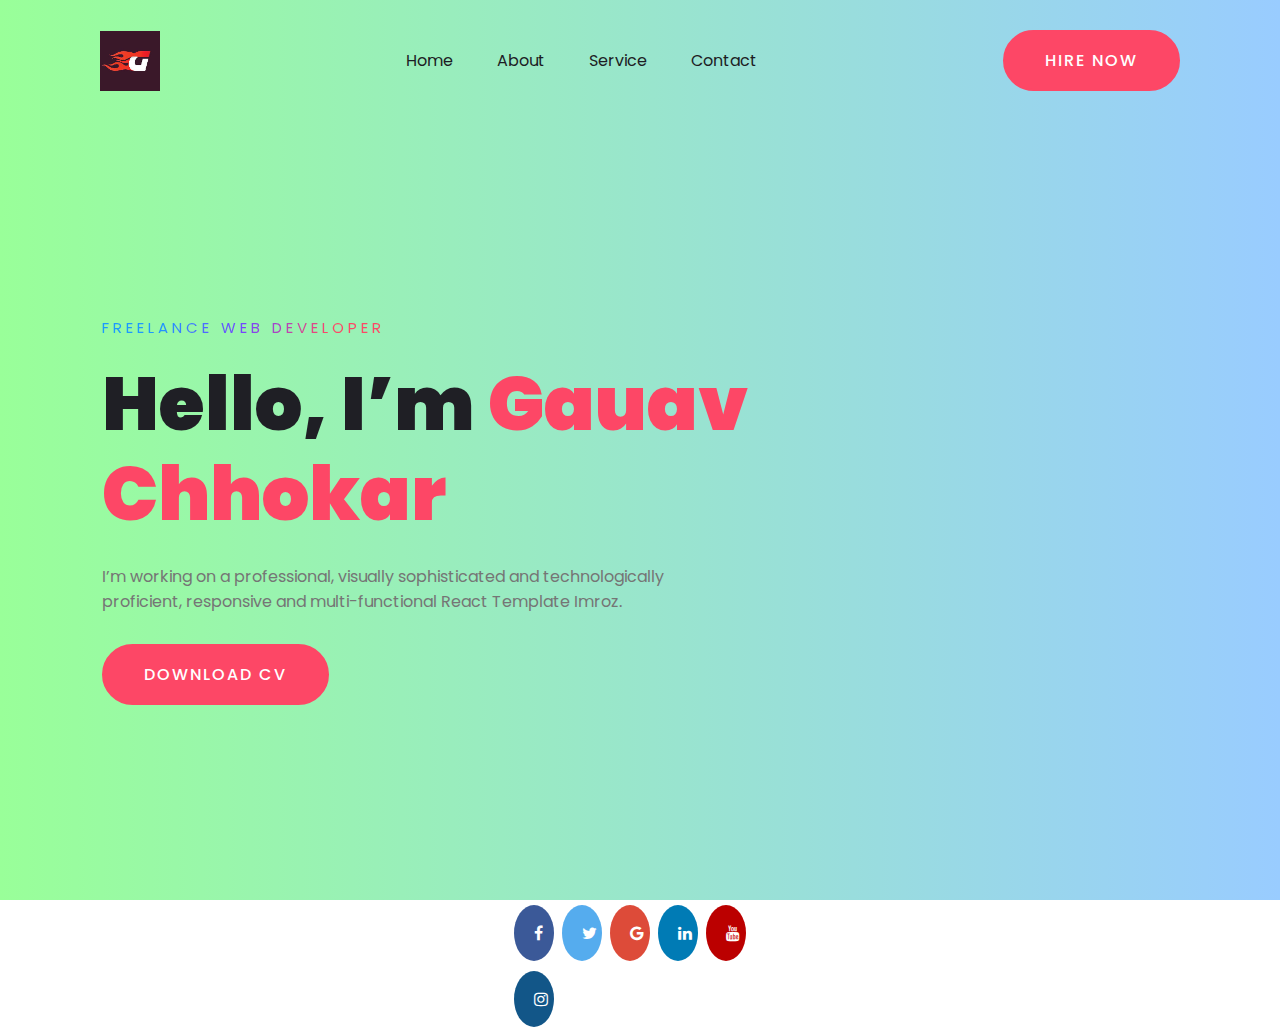
==== index.html @ 10db9f55 "Add files via upload" ====
<!DOCTYPE html>
<html lang="en">
  <head>
    <meta charset="UTF-8" />
    <title>Personal Portfolio Website</title>
    <!----CSS link----->
    <link rel="stylesheet" href="style1.css" />
    <link
      rel="stylesheet"
      href="https://cdnjs.cloudflare.com/ajax/libs/font-awesome/4.7.0/css/font-awesome.min.css"
    />
  </head>

  <body>
    <div class="hero">
      <nav>
        <img src="logo1.jfif" class="logo" />
        <ul>
          <li><a href="#">Home</a></li>
          <li><a href="about.html">About</a></li>
          <li><a href="#">Service</a></li>
          <li><a href="contact.html">Contact</a></li>
        </ul>
        <a href="#" class="btn">Hire Now</a>
      </nav>

      <div class="content">
        <span class="title">Freelance Web Developer</span>
        <h1>Hello, I’m <span>Gauav Chhokar</span></h1>
        <p>
          I’m working on a professional, visually sophisticated and
          technologically proficient, responsive and multi-functional React
          Template Imroz.
        </p>
        <a href="CV.txt" download="CV.txt" class="btn">Download CV</a>
      </div>
    </div>
    <div class="icons">
      <a href="#" class="fa fa-facebook"></a>
      <a href="#" class="fa fa-twitter"></a>
      <a href="#" class="fa fa-google"></a>
      <a href="#" class="fa fa-linkedin"></a>
      <a href="#" class="fa fa-youtube"></a>
      <a href="#" class="fa fa-instagram"></a>
    </div>
  </body>
</html>
---- style1.css ----
@import url('https://fonts.googleapis.com/css2?family=Poppins:wght@400;500;600;700&display=swap');
* {
    margin: 0;
    padding: 0;
    box-sizing: border-box;
    font-family: 'Poppins', sans-serif;
}

a {
    text-decoration: none;
}

.hero {
    width: 100%;
    height: 100vh;
    background: linear-gradient(to right, #99ff99 0%, #99ccff 100%);
    background-size: cover;
}

nav {
    display: flex;
    align-items: center;
    justify-content: space-between;
    padding: 30px 100px;
}

.logo {
    max-height: 60px;
}

nav ul li {
    list-style: none;
    display: inline-block;
    padding: 10px 20px;
}

nav ul li a {
    color: #1d1d24;
    position: relative;
    padding: 5px 0;
}

nav ul li a:hover {
    color: #fd4766;
}

nav ul li a:after {
    content: "";
    position: absolute;
    left: 0;
    width: 0;
    height: 3px;
    background: #fd4766;
    transition: .3s;
    bottom: 0;
}

nav ul li a:hover:after {
    width: 100%;
}

.btn {
    color: #fff;
    font-size: 16px;
    text-transform: uppercase;
    letter-spacing: 2px;
    padding: 16px 40px;
    border-radius: 500px;
    display: inline-block;
    font-weight: 500;
    transition: all .4s ease-in-out;
    background-size: 152% 100%;
    background: #fd4766;
    border: 2px solid #fd4766;
}

.btn:hover {
    background: transparent;
    border-color: #fd4766;
    color: #fd4766;
}

.content {
    position: absolute;
    top: 35%;
    left: 8%;
}

.content .title {
    color: #1f1f25;
    font-size: 15px;
    text-transform: uppercase;
    letter-spacing: 4px;
    display: inline-block;
    margin-bottom: 20px;
    background: linear-gradient(120deg, #1c99fe 20.69%, #7644ff 50.19%, #fd4766 79.69%);
    -webkit-background-clip: text;
    -webkit-text-fill-color: transparent;
}

.content h1 {
    color: #1f1f25;
    font-size: 75px;
    font-weight: 900;
    line-height: 90px;
    text-transform: inherit;
    width: 70%;
}

.content h1 span {
    color: #fd4766;
}

.content p {
    width: 55%;
    color: #757575;
    margin-top: 25px;
    margin-bottom: 30px;
}

.icons {
    margin-left: 40%;
    margin-right: 40%;
}

.fa {
    padding: 20px;
    font-size: 30px;
    width: 30px;
    text-align: center;
    text-decoration: none;
    margin: 5px 2px;
    border-radius: 50%;
}

.fa:hover {
    opacity: 0.7;
}

.fa-facebook {
    background: #3B5998;
    color: white;
}

.fa-twitter {
    background: #55ACEE;
    color: white;
}

.fa-google {
    background: #dd4b39;
    color: white;
}

.fa-linkedin {
    background: #007bb5;
    color: white;
}

.fa-youtube {
    background: #bb0000;
    color: white;
}

.fa-instagram {
    background: #125688;
    color: white;
}
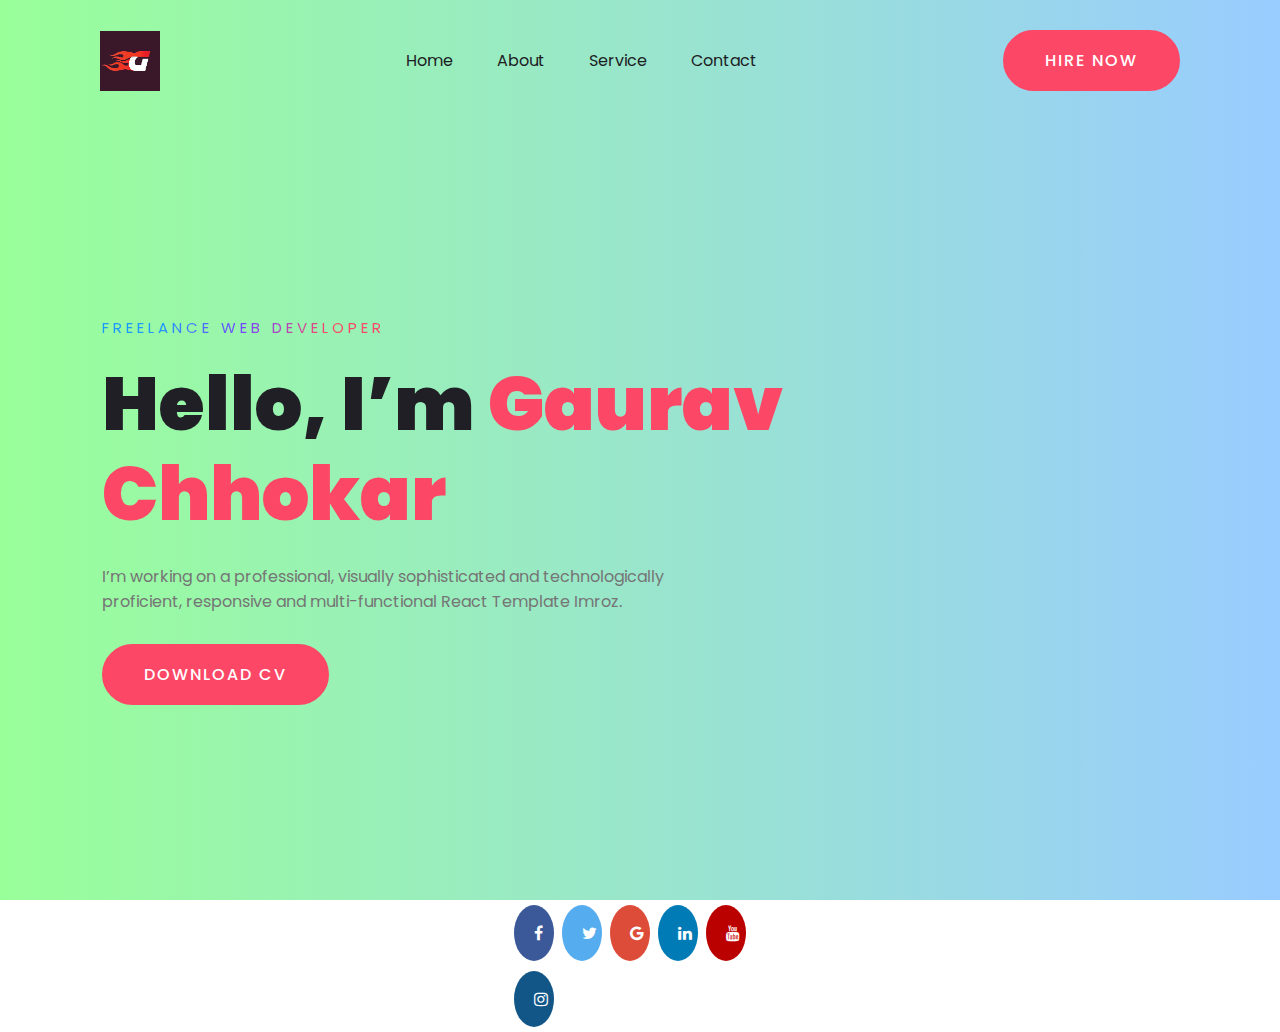
==== commit 17e578b5: "Spelling Corrected" ====
--- a/index.html
+++ b/index.html
@@ -26,7 +26,7 @@
 
       <div class="content">
         <span class="title">Freelance Web Developer</span>
-        <h1>Hello, I’m <span>Gauav Chhokar</span></h1>
+        <h1>Hello, I’m <span>Gaurav Chhokar</span></h1>
         <p>
           I’m working on a professional, visually sophisticated and
           technologically proficient, responsive and multi-functional React
